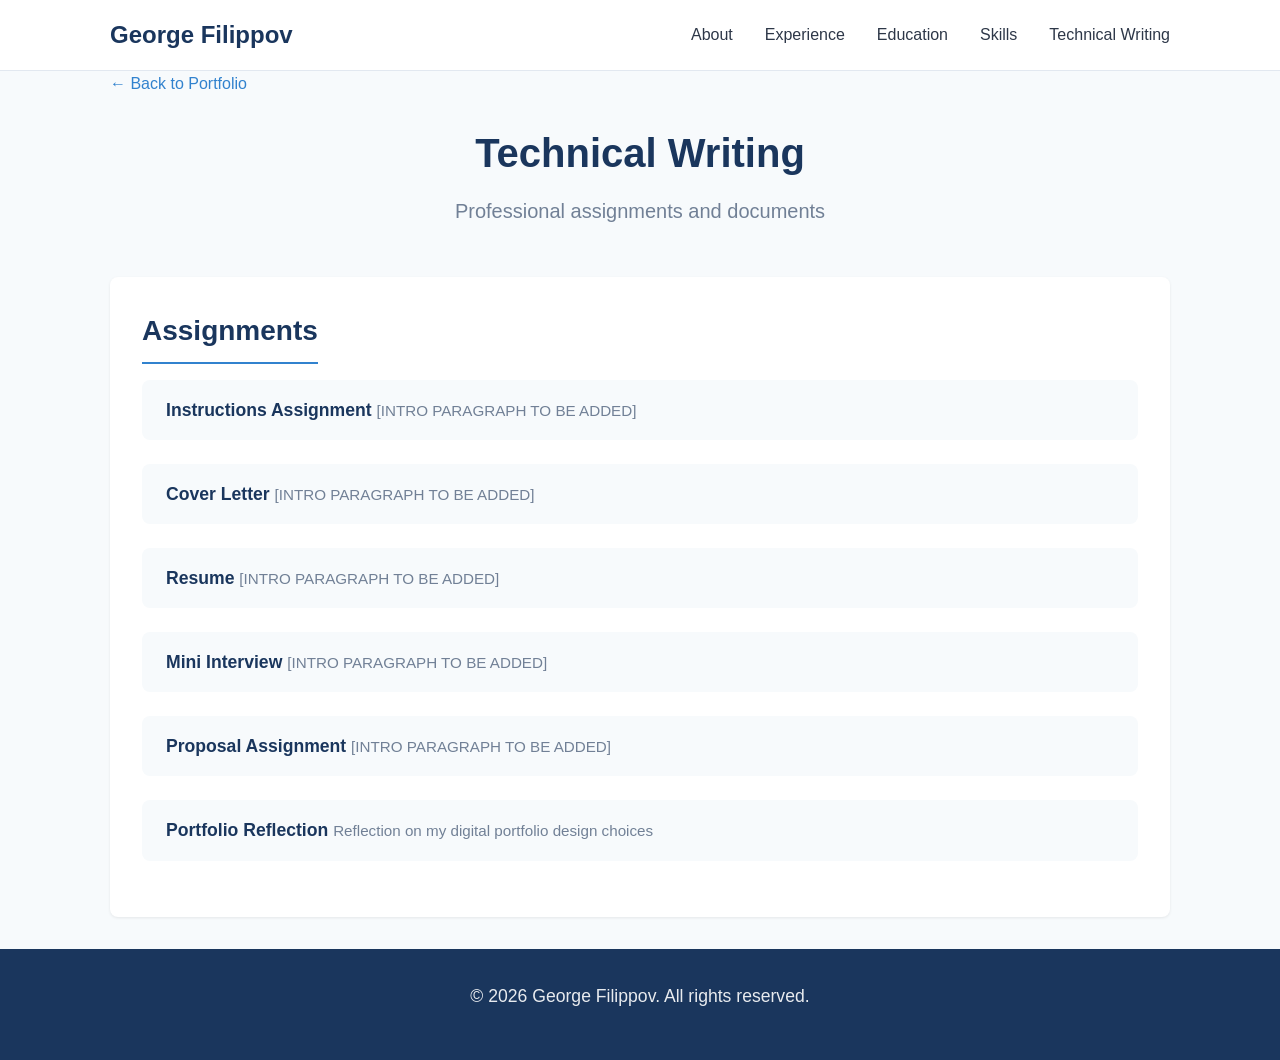
==== technical_writing/index.html @ fc5c2440 "Project 4 stuff added" ====
<!DOCTYPE html>
<html lang="en">
<head>
    <meta charset="UTF-8">
    <meta name="viewport" content="width=device-width, initial-scale=1.0">
    <title>Technical Writing | George Filippov</title>
    <style>
        * {
            margin: 0;
            padding: 0;
            box-sizing: border-box;
        }

        :root {
            --primary: #1a365d;
            --secondary: #2c5282;
            --accent: #3182ce;
            --light-bg: #f7fafc;
            --white: #ffffff;
            --text-dark: #2d3748;
            --text-light: #718096;
            --border: #e2e8f0;
        }

        body {
            font-family: 'Segoe UI', Roboto, Helvetica, Arial, sans-serif;
            line-height: 1.6;
            color: var(--text-dark);
            background-color: var(--light-bg);
        }

        .container {
            max-width: 1100px;
            margin: 0 auto;
            padding: 0 20px;
        }

        header {
            background: var(--white);
            border-bottom: 1px solid var(--border);
            padding: 1rem 0;
            position: sticky;
            top: 0;
            z-index: 100;
        }

        nav {
            display: flex;
            justify-content: space-between;
            align-items: center;
        }

        .logo {
            font-size: 1.5rem;
            font-weight: 700;
            color: var(--primary);
            text-decoration: none;
        }

        .nav-links {
            display: flex;
            gap: 2rem;
            list-style: none;
        }

        .nav-links a {
            color: var(--text-dark);
            text-decoration: none;
            font-weight: 500;
            transition: color 0.2s;
        }

        .nav-links a:hover {
            color: var(--accent);
        }

        main {
            padding: 3rem 0;
        }

        .hero {
            text-align: center;
            margin-bottom: 3rem;
        }

        .hero h1 {
            font-size: 2.5rem;
            color: var(--primary);
            margin-bottom: 0.5rem;
        }

        .hero p {
            font-size: 1.25rem;
            color: var(--text-light);
        }

        .back-link {
            display: inline-block;
            margin-bottom: 1.5rem;
            color: var(--accent);
            text-decoration: none;
            font-weight: 500;
        }

        .back-link:hover {
            text-decoration: underline;
        }

        section {
            background: var(--white);
            border-radius: 8px;
            padding: 2rem;
            margin-bottom: 2rem;
            box-shadow: 0 1px 3px rgba(0,0,0,0.08);
        }

        section h2 {
            color: var(--primary);
            font-size: 1.75rem;
            margin-bottom: 1rem;
            padding-bottom: 0.5rem;
            border-bottom: 2px solid var(--accent);
            display: inline-block;
        }

        section h3 {
            color: var(--secondary);
            font-size: 1.25rem;
            margin-bottom: 0.75rem;
            margin-top: 1.5rem;
        }

        section h3:first-of-type {
            margin-top: 0;
        }

        p {
            font-size: 1.1rem;
            line-height: 1.8;
            color: var(--text-dark);
            margin-bottom: 1rem;
        }

        .assignment-list {
            list-style: none;
        }

        .assignment-list li {
            margin-bottom: 1.5rem;
        }

        .assignment-list a {
            display: block;
            padding: 1rem 1.5rem;
            background: var(--light-bg);
            border-radius: 8px;
            color: var(--primary);
            text-decoration: none;
            font-weight: 600;
            font-size: 1.1rem;
            transition: background 0.2s, color 0.2s;
        }

        .assignment-list a:hover {
            background: var(--primary);
            color: var(--white);
        }

        .assignment-list .description {
            font-weight: 400;
            font-size: 0.95rem;
            color: var(--text-light);
            margin-top: 0.25rem;
        }

        footer {
            background: var(--primary);
            color: var(--white);
            text-align: center;
            padding: 2rem 0;
            margin-top: 2rem;
        }

        footer p {
            opacity: 0.9;
            color: var(--white);
        }

        @media (max-width: 768px) {
            .nav-links {
                gap: 1rem;
            }

            .hero h1 {
                font-size: 2rem;
            }
        }
    </style>
</head>
<body>
    <header>
        <div class="container">
            <nav>
                <a href="/" class="logo">George Filippov</a>
                <ul class="nav-links">
                    <li><a href="/#about">About</a></li>
                    <li><a href="/#experience">Experience</a></li>
                    <li><a href="/#education">Education</a></li>
                    <li><a href="/#skills">Skills</a></li>
                    <li><a href="/technical_writing/">Technical Writing</a></li>
                </ul>
            </nav>
        </div>
    </header>

    <main class="container">
        <a href="/" class="back-link">← Back to Portfolio</a>

        <div class="hero">
            <h1>Technical Writing</h1>
            <p>Professional assignments and documents</p>
        </div>

        <section>
            <h2>Assignments</h2>
            <ul class="assignment-list">
                <li>
                    <a href="instructions.html">Instructions Assignment
                        <span class="description">[INTRO PARAGRAPH TO BE ADDED]</span>
                    </a>
                </li>
                <li>
                    <a href="coverletter.html">Cover Letter
                        <span class="description">[INTRO PARAGRAPH TO BE ADDED]</span>
                    </a>
                </li>
                <li>
                    <a href="resume.html">Resume
                        <span class="description">[INTRO PARAGRAPH TO BE ADDED]</span>
                    </a>
                </li>
                <li>
                    <a href="mini-interview.html">Mini Interview
                        <span class="description">[INTRO PARAGRAPH TO BE ADDED]</span>
                    </a>
                </li>
                <li>
                    <a href="proposal.html">Proposal Assignment
                        <span class="description">[INTRO PARAGRAPH TO BE ADDED]</span>
                    </a>
                </li>
                <li>
                    <a href="reflection.html">Portfolio Reflection
                        <span class="description">Reflection on my digital portfolio design choices</span>
                    </a>
                </li>
            </ul>
        </section>
    </main>

    <footer>
        <div class="container">
            <p>&copy; 2026 George Filippov. All rights reserved.</p>
        </div>
    </footer>
</body>
</html>
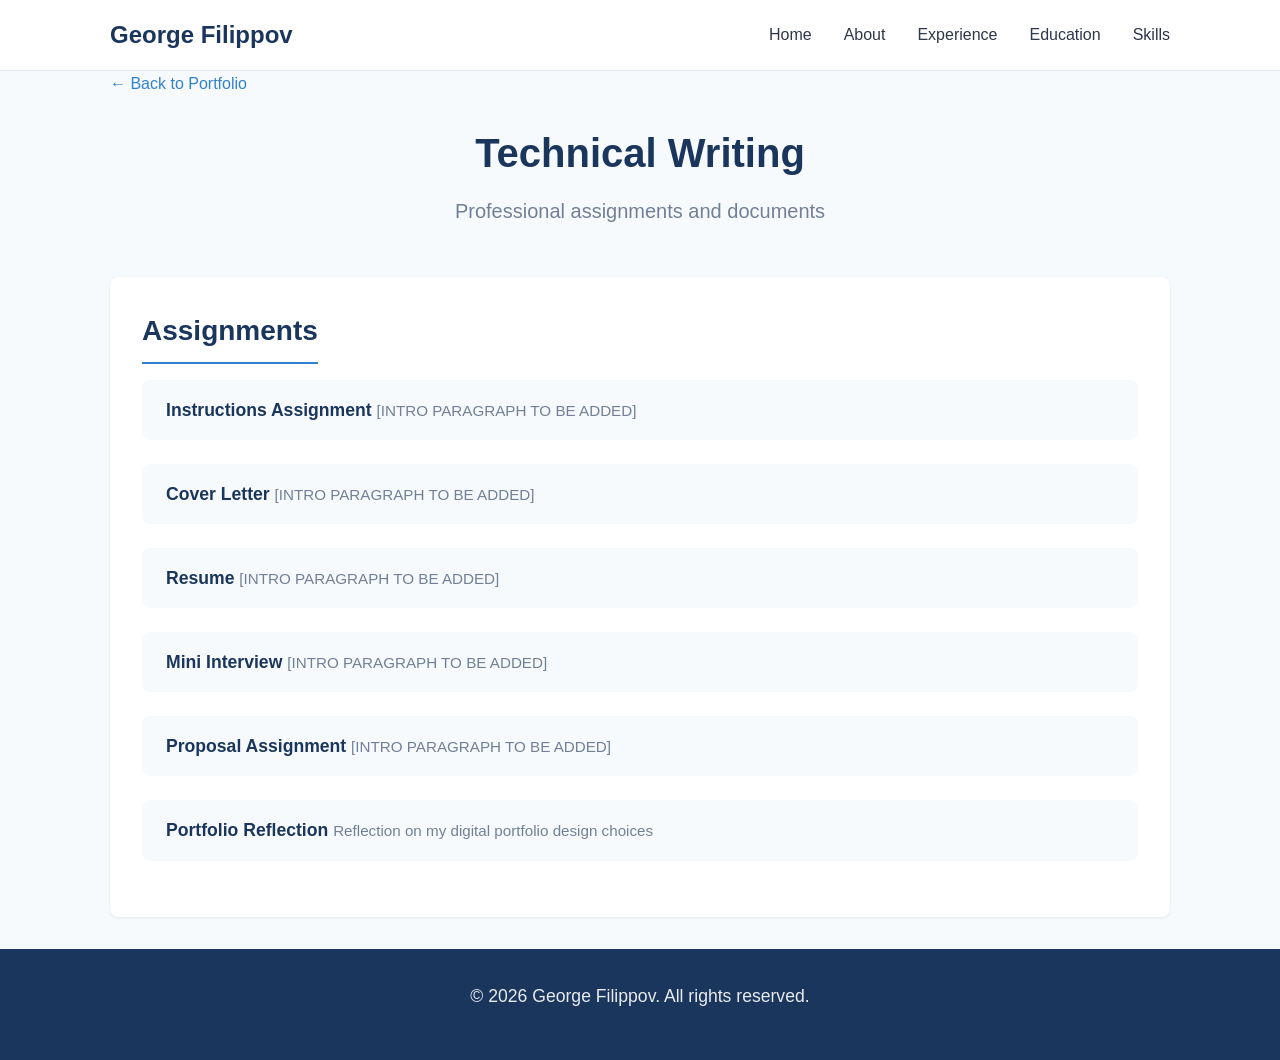
==== commit 57e87bb2: "Updated templates" ====
--- a/technical_writing/index.html
+++ b/technical_writing/index.html
@@ -203,11 +203,11 @@
             <nav>
                 <a href="/" class="logo">George Filippov</a>
                 <ul class="nav-links">
+                    <li><a href="/">Home</a></li>
                     <li><a href="/#about">About</a></li>
                     <li><a href="/#experience">Experience</a></li>
                     <li><a href="/#education">Education</a></li>
                     <li><a href="/#skills">Skills</a></li>
-                    <li><a href="/technical_writing/">Technical Writing</a></li>
                 </ul>
             </nav>
         </div>
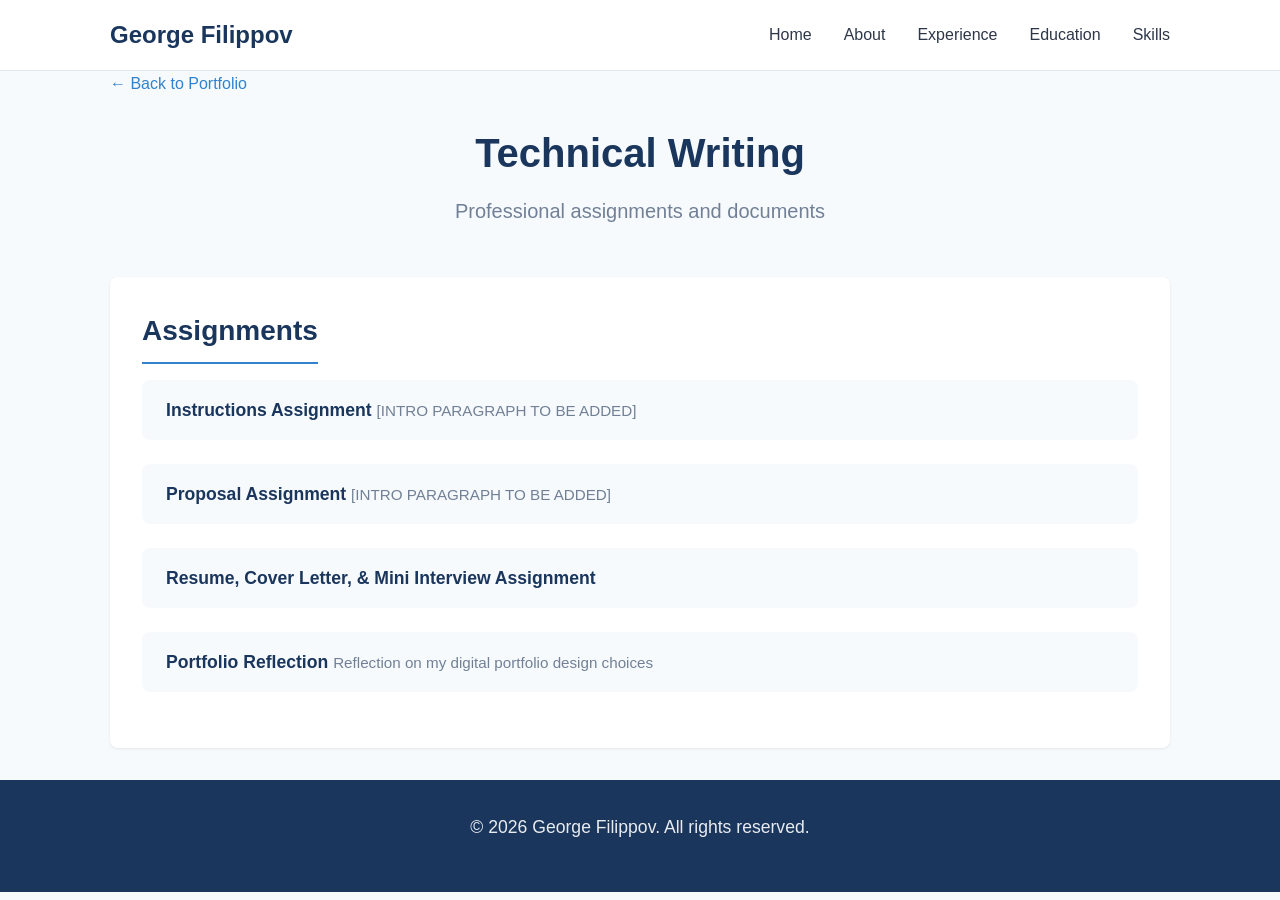
==== commit aea835c0: "Fixed 3 part assignment" ====
--- a/technical_writing/index.html
+++ b/technical_writing/index.html
@@ -132,6 +132,14 @@
 
         section h3:first-of-type {
             margin-top: 0;
+        }
+
+        .sub-list {
+            margin-left: 1.5rem;
+        }
+
+        .sub-list li {
+            margin-bottom: 1rem;
         }
 
         p {
@@ -230,24 +238,12 @@
                     </a>
                 </li>
                 <li>
-                    <a href="coverletter.html">Cover Letter
-                        <span class="description">[INTRO PARAGRAPH TO BE ADDED]</span>
-                    </a>
-                </li>
-                <li>
-                    <a href="resume.html">Resume
-                        <span class="description">[INTRO PARAGRAPH TO BE ADDED]</span>
-                    </a>
-                </li>
-                <li>
-                    <a href="mini-interview.html">Mini Interview
-                        <span class="description">[INTRO PARAGRAPH TO BE ADDED]</span>
-                    </a>
-                </li>
-                <li>
                     <a href="proposal.html">Proposal Assignment
                         <span class="description">[INTRO PARAGRAPH TO BE ADDED]</span>
                     </a>
+                </li>
+                <li>
+                    <a href="professional-docs.html">Resume, Cover Letter, & Mini Interview Assignment</a>
                 </li>
                 <li>
                     <a href="reflection.html">Portfolio Reflection
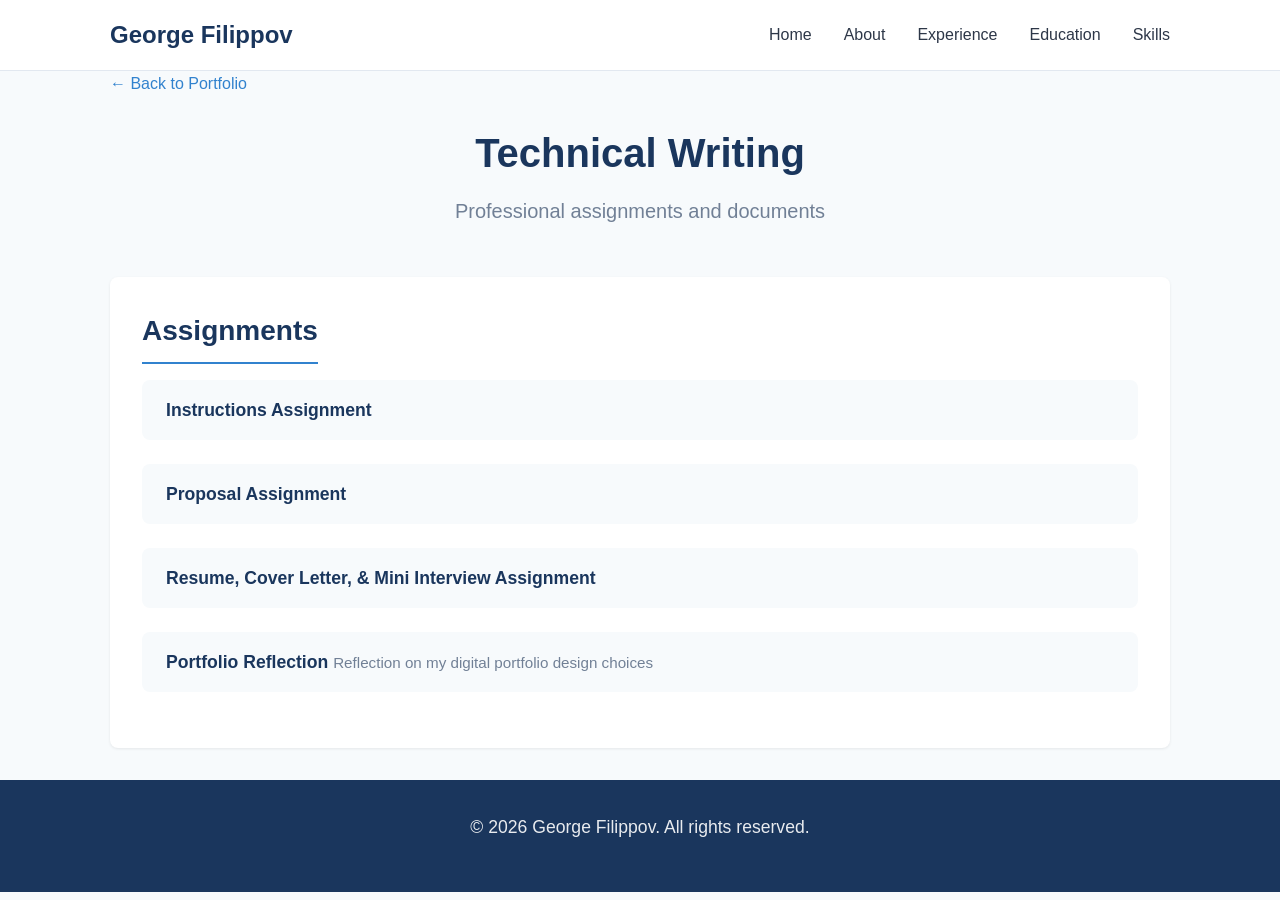
==== commit dc7add93: "Added paragraphs and updated files." ====
--- a/technical_writing/index.html
+++ b/technical_writing/index.html
@@ -233,14 +233,10 @@
             <h2>Assignments</h2>
             <ul class="assignment-list">
                 <li>
-                    <a href="instructions.html">Instructions Assignment
-                        <span class="description">[INTRO PARAGRAPH TO BE ADDED]</span>
-                    </a>
-                </li>
-                <li>
-                    <a href="proposal.html">Proposal Assignment
-                        <span class="description">[INTRO PARAGRAPH TO BE ADDED]</span>
-                    </a>
+                    <a href="instructions.html">Instructions Assignment</a>
+                </li>
+                <li>
+                    <a href="proposal.html">Proposal Assignment</a>
                 </li>
                 <li>
                     <a href="professional-docs.html">Resume, Cover Letter, & Mini Interview Assignment</a>
@@ -260,4 +256,4 @@
         </div>
     </footer>
 </body>
-</html>+</html>
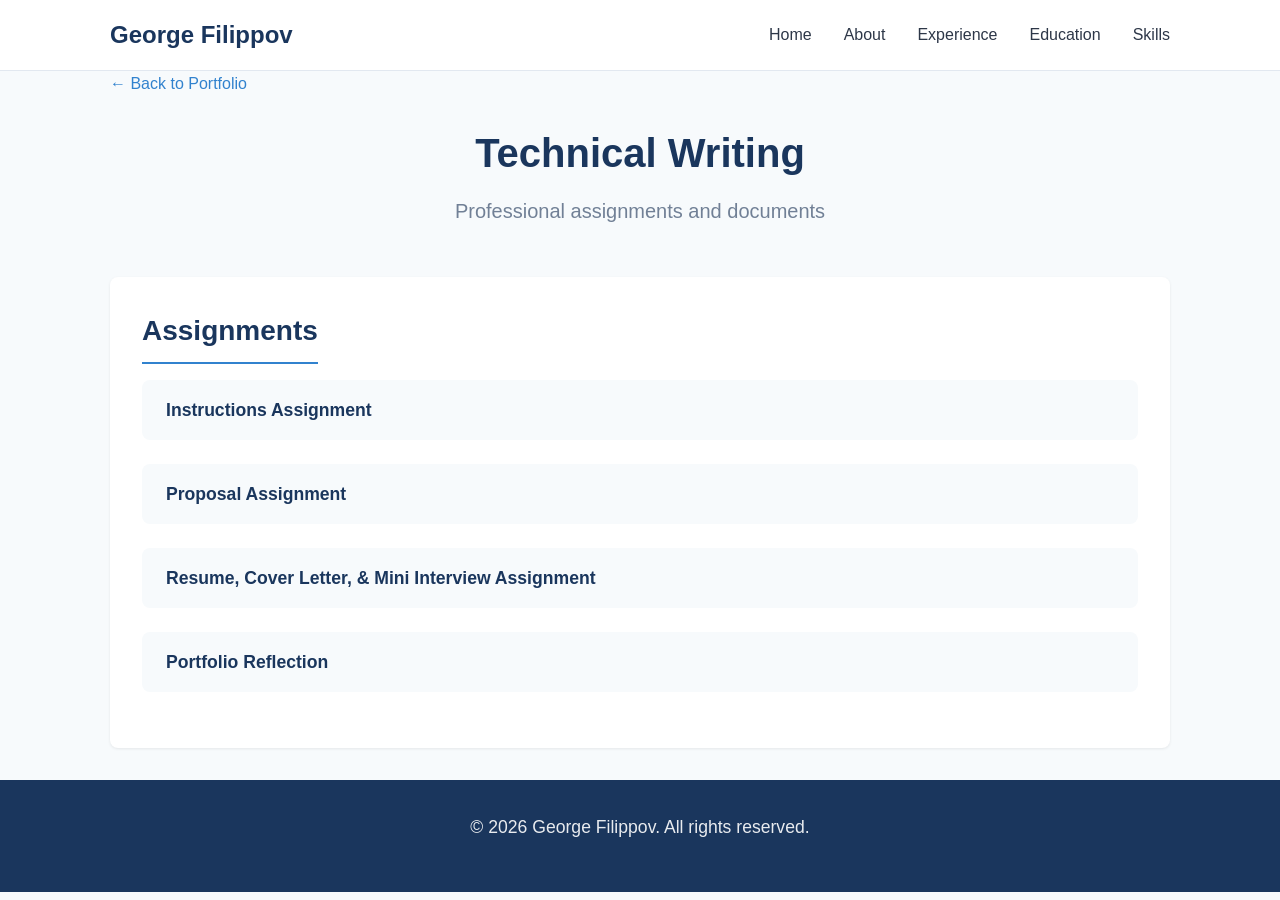
==== commit 93df8bdb: "Simplify Portfolio Reflection link Removed description span from Portfolio Reflection link." ====
--- a/technical_writing/index.html
+++ b/technical_writing/index.html
@@ -242,9 +242,7 @@
                     <a href="professional-docs.html">Resume, Cover Letter, & Mini Interview Assignment</a>
                 </li>
                 <li>
-                    <a href="reflection.html">Portfolio Reflection
-                        <span class="description">Reflection on my digital portfolio design choices</span>
-                    </a>
+                    <a href="reflection.html">Portfolio Reflection</a>
                 </li>
             </ul>
         </section>
